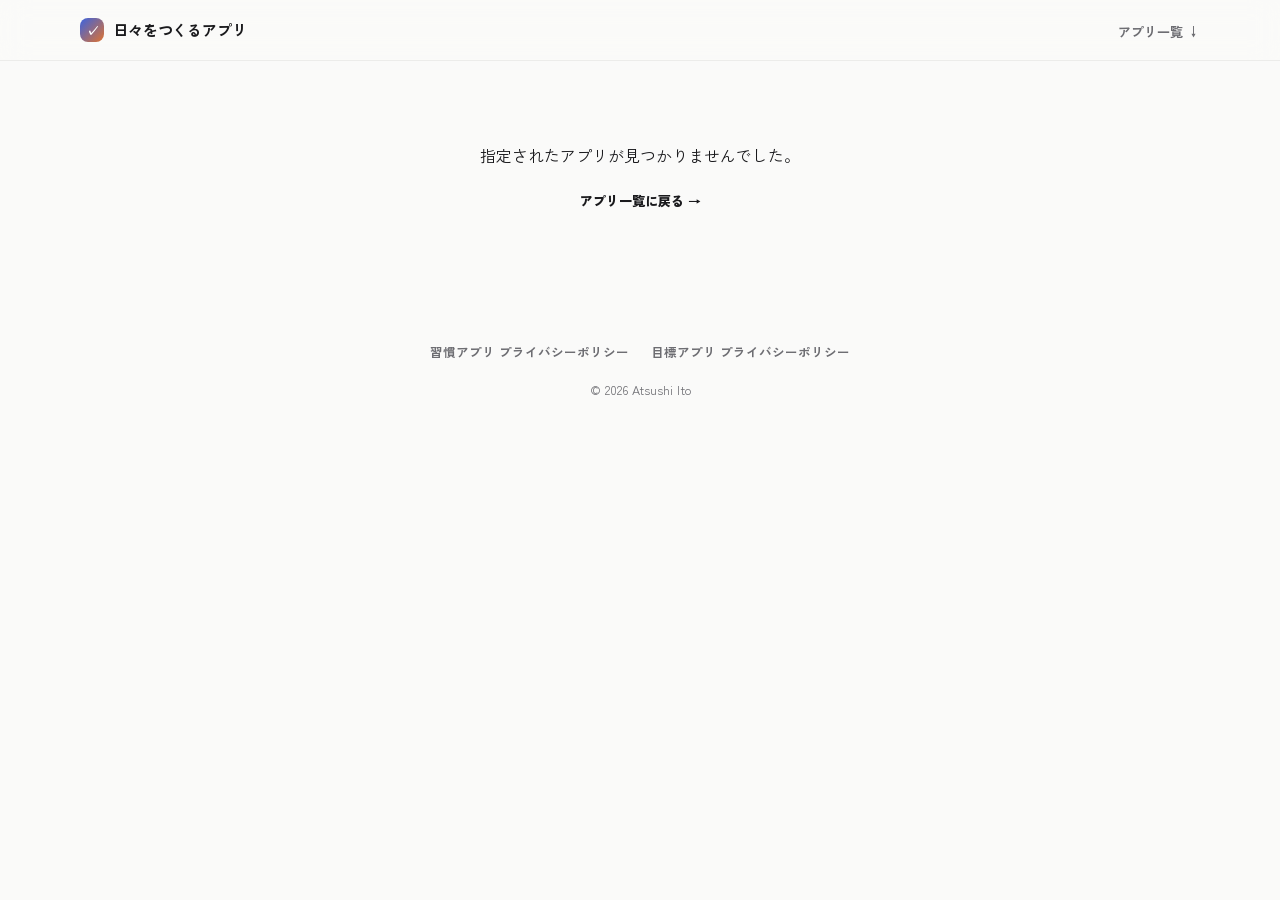
==== app.html @ 2b15ef6a "Restructure into a top page + per-app detail pages Adds a central assets/apps-data.js registry (id, " ====
<!DOCTYPE html>
<html lang="ja">
<head>
<meta charset="UTF-8">
<meta name="viewport" content="width=device-width, initial-scale=1.0">
<title id="page-title">アプリの詳細 | 日々をつくるアプリ</title>
<meta id="page-description" name="description" content="アプリの詳細ページです。">
<link rel="preconnect" href="https://fonts.googleapis.com">
<link rel="preconnect" href="https://fonts.gstatic.com" crossorigin>
<link href="https://fonts.googleapis.com/css2?family=Zen+Kaku+Gothic+New:wght@400;500;700;900&display=swap" rel="stylesheet">
<link rel="stylesheet" href="assets/site.css">
</head>
<body>

<header class="site-header">
  <div class="container inner">
    <a class="logo" href="index.html"><span class="mark">✓</span>日々をつくるアプリ</a>
    <nav><a href="index.html#apps">アプリ一覧 ↓</a></nav>
  </div>
</header>

<div id="app-root" class="container">
  <p>読み込み中です…</p>
</div>

<div id="lightbox" class="lightbox" hidden>
  <button class="lightbox-close" aria-label="画像を閉じる">✕</button>
  <img src="" alt="">
  <p class="lightbox-caption"></p>
</div>

<footer>
  <div class="container">
    <div class="footer-links">
      <a href="https://atsushi-ito6.github.io/habit-tracker-privacy/">習慣アプリ プライバシーポリシー</a>
      <a href="https://atsushi-ito6.github.io/goal-tracker-privacy/">目標アプリ プライバシーポリシー</a>
    </div>
    <p>&copy; 2026 Atsushi Ito</p>
  </div>
</footer>

<script src="assets/apps-data.js"></script>
<script src="assets/site.js"></script>
<script>
(function () {
  var params = new URLSearchParams(location.search);
  var id = params.get("id");
  var app = id ? getApp(id) : null;
  var root = document.getElementById("app-root");

  if (!app) {
    root.innerHTML =
      '<section style="padding:64px 0;text-align:center;">' +
        '<p>指定されたアプリが見つかりませんでした。</p>' +
        '<p><a class="link-arrow" href="index.html#apps">アプリ一覧に戻る →</a></p>' +
      '</section>';
    return;
  }

  document.title = app.name + " | 日々をつくるアプリ";
  document.getElementById("page-description").setAttribute("content", app.shortDescription);

  function esc(s) { return escapeHtml(s); }

  function shotHtml(shot) {
    if (shot.placeholder) {
      return (
        '<div class="shot">' +
          '<div class="shot-frame placeholder">' +
            '<div class="screen">' +
              '<span class="ph-icon" aria-hidden="true">📷</span>' +
              '<span class="ph-label">' + esc(shot.label) + '</span>' +
              '<span class="ph-sub">スクリーンショット準備中</span>' +
            '</div>' +
          '</div>' +
        '</div>'
      );
    }
    return (
      '<div class="shot">' +
        '<div class="shot-frame">' +
          '<button type="button" class="shot-trigger" data-src="' + esc(shot.src) + '" data-alt="' + esc(shot.alt) + '" data-caption="' + esc(shot.caption) + '" aria-label="' + esc(shot.caption) + '（タップで拡大）">' +
            '<span class="screen"><img src="' + esc(shot.src) + '" alt="' + esc(shot.alt) + '" loading="lazy"></span>' +
          '</button>' +
        '</div>' +
        '<p class="shot-caption">' + esc(shot.caption) + '</p>' +
      '</div>'
    );
  }

  function pricingCardHtml(title, items) {
    if (!items || !items.length) return "";
    return (
      '<div class="pricing-card">' +
        '<h3>' + esc(title) + '</h3>' +
        '<ul>' + items.map(function (i) { return '<li>' + esc(i) + '</li>'; }).join("") + '</ul>' +
      '</div>'
    );
  }

  var storeBtn = app.storeUrl
    ? '<a class="btn btn-primary accent-' + app.accent + '" href="' + esc(app.storeUrl) + '">App Storeで見る</a>'
    : "";

  var pricing = app.pricing || {};
  var pricingCards = pricingCardHtml("無料プラン", pricing.free) + pricingCardHtml("プレミアムプラン", pricing.premium);
  var plansLine = (pricing.plans && pricing.plans.length)
    ? '<p class="pricing-plans">プラン: ' + pricing.plans.map(esc).join(" / ") + '</p>' : "";
  var noteLine = pricing.note ? '<p class="pricing-note">' + esc(pricing.note) + '</p>' : "";

  var supportLinks = "";
  if (app.privacyUrl) supportLinks += '<a href="' + esc(app.privacyUrl) + '">プライバシーポリシー</a>';
  if (app.supportUrl) supportLinks += '<a href="' + esc(app.supportUrl) + '">サポート・お問い合わせ</a>';

  var others = window.APPS.filter(function (a) { return a.id !== app.id; }).slice(0, 2);
  var othersHtml = others.map(otherAppCardHtml).join("");

  root.innerHTML =
    '<a class="back-link" href="index.html#apps">← アプリ一覧に戻る</a>' +

    '<section class="detail-overview reveal accent-' + app.accent + '">' +
      '<img class="app-icon" src="' + esc(app.icon) + '" alt="' + esc(app.name) + 'のアイコン">' +
      '<div>' +
        '<div><span class="status-pill">' + statusLabel(app.status) + '</span></div>' +
        '<h1>' + esc(app.name) + '</h1>' +
        '<p class="tagline">' + esc(app.description) + '</p>' +
        '<div class="actions">' + storeBtn + '</div>' +
      '</div>' +
    '</section>' +

    '<hr class="divider">' +

    '<section class="detail-section container accent-' + app.accent + ' reveal">' +
      '<h2>主な機能</h2>' +
      '<ul class="feature-list">' + app.features.map(function (f) { return '<li>' + esc(f) + '</li>'; }).join("") + '</ul>' +
    '</section>' +

    '<section class="detail-section container reveal">' +
      '<h2>スクリーンショット</h2>' +
      '<div class="shot-grid">' + app.screenshots.map(shotHtml).join("") + '</div>' +
    '</section>' +

    '<hr class="divider">' +

    '<section class="detail-section container reveal">' +
      '<h2>無料・有料機能</h2>' +
      (pricingCards ? '<div class="pricing-grid">' + pricingCards + '</div>' : '') +
      plansLine +
      noteLine +
    '</section>' +

    (supportLinks ? (
      '<hr class="divider">' +
      '<section class="detail-section container reveal">' +
        '<h2>サポート</h2>' +
        '<div class="support-links">' + supportLinks + '</div>' +
      '</section>'
    ) : '') +

    (others.length ? (
      '<hr class="divider">' +
      '<section class="detail-section container reveal">' +
        '<h2>ほかのアプリ</h2>' +
        '<div class="other-apps-grid">' + othersHtml + '</div>' +
        '<p style="margin-top:20px;"><a class="link-arrow" href="index.html#apps">アプリ一覧に戻る →</a></p>' +
      '</section>'
    ) : '');

  initLightbox();
  initReveal();
})();
</script>

</body>
</html>
---- assets/site.css ----
:root {
  --bg: #fafaf9;
  --surface: #ffffff;
  --text: #1a1a1d;
  --text-muted: #6d6d72;
  --border: #ececea;
  --habit: #3a63e0;
  --habit-ink: #1f3d94;
  --habit-tint: #eaf0fd;
  --goal: #e0722f;
  --goal-ink: #a64d18;
  --goal-tint: #fdefe4;
  --focus: #3a63e0;
  --shadow: 0 24px 48px -24px rgba(20, 20, 30, 0.35);
}

* { box-sizing: border-box; }
html { scroll-behavior: smooth; }

body {
  margin: 0;
  background: var(--bg);
  color: var(--text);
  font-family: "Zen Kaku Gothic New", -apple-system, BlinkMacSystemFont, "Hiragino Sans", sans-serif;
  line-height: 1.75;
  -webkit-font-smoothing: antialiased;
  overflow-x: hidden;
}

a { color: inherit; }
img { display: block; max-width: 100%; }
button { font: inherit; }

:focus-visible {
  outline: 2.5px solid var(--focus);
  outline-offset: 3px;
  border-radius: 4px;
}

.container {
  max-width: 1120px;
  margin: 0 auto;
  padding: 0 28px;
}

.reveal {
  opacity: 0;
  transform: translateY(20px);
  transition: opacity 0.6s ease, transform 0.6s ease;
}
.reveal.is-visible { opacity: 1; transform: translateY(0); }
@media (prefers-reduced-motion: reduce) {
  .reveal { opacity: 1; transform: none; transition: none; }
  html { scroll-behavior: auto; }
}

/* Header */
header.site-header {
  position: sticky;
  top: 0;
  z-index: 50;
  background: rgba(250, 250, 249, 0.82);
  backdrop-filter: blur(14px);
  -webkit-backdrop-filter: blur(14px);
  border-bottom: 1px solid var(--border);
}
.site-header .inner {
  display: flex;
  align-items: center;
  justify-content: space-between;
  padding: 16px 0;
  gap: 16px;
  flex-wrap: wrap;
}
.logo {
  display: flex;
  align-items: center;
  gap: 9px;
  font-weight: 700;
  font-size: 15px;
  letter-spacing: -0.01em;
  text-decoration: none;
}
.logo .mark {
  width: 24px;
  height: 24px;
  border-radius: 8px;
  background: linear-gradient(135deg, var(--habit), var(--goal));
  color: #fff;
  display: inline-flex;
  align-items: center;
  justify-content: center;
  font-size: 13px;
  line-height: 1;
  flex-shrink: 0;
}
.site-header nav a {
  font-size: 13px;
  color: var(--text-muted);
  text-decoration: none;
  font-weight: 700;
}
.site-header nav a:hover { color: var(--text); }

/* Hero (short) */
.hero {
  position: relative;
  padding: 40px 0 36px;
  text-align: center;
  overflow: hidden;
}
.hero .blob {
  position: absolute;
  border-radius: 50%;
  filter: blur(70px);
  opacity: 0.3;
  z-index: 0;
  pointer-events: none;
}
.hero .blob--a { width: 320px; height: 320px; background: var(--habit); top: -140px; left: -120px; }
.hero .blob--b { width: 300px; height: 300px; background: var(--goal); top: -120px; right: -140px; }
.hero .content { position: relative; z-index: 1; max-width: 640px; margin: 0 auto; }
.hero .lead {
  font-size: clamp(14px, 2vw, 16px);
  color: var(--text-muted);
  margin: 0;
}

/* Section headings */
.section-heading {
  display: flex;
  align-items: baseline;
  justify-content: space-between;
  padding: 4px 0 20px;
}
.section-heading h2 { font-size: 20px; font-weight: 900; margin: 0; }

/* App grid (top page) */
.app-grid {
  display: grid;
  grid-template-columns: 1fr;
  gap: 20px;
  padding-bottom: 12px;
}
@media (min-width: 640px) {
  .app-grid { grid-template-columns: repeat(2, 1fr); }
}
@media (min-width: 980px) {
  .app-grid { grid-template-columns: repeat(3, 1fr); }
}

.app-card {
  background: var(--surface);
  border: 1px solid var(--border);
  border-radius: 24px;
  padding: 24px;
  display: flex;
  flex-direction: column;
  gap: 14px;
  transition: transform 0.25s ease, box-shadow 0.25s ease;
}
.app-card:hover { transform: translateY(-4px); box-shadow: var(--shadow); }

.app-card-top {
  display: flex;
  align-items: flex-start;
  gap: 14px;
}
.app-card-top a.icon-link { flex-shrink: 0; border-radius: 14px; }
.app-card-top img.app-icon {
  width: 56px;
  height: 56px;
  border-radius: 14px;
  box-shadow: 0 4px 14px rgba(0, 0, 0, 0.12);
}
.app-card-name-wrap { min-width: 0; }
.app-card-name-wrap a.name-link {
  text-decoration: none;
  font-size: 17px;
  font-weight: 800;
  color: var(--text);
}
.app-card-name-wrap a.name-link:hover { text-decoration: underline; }
.status-pill {
  display: inline-flex;
  align-items: center;
  gap: 6px;
  font-size: 11.5px;
  font-weight: 800;
  padding: 4px 10px;
  border-radius: 999px;
  margin-top: 6px;
}
.status-pill::before {
  content: "";
  width: 6px;
  height: 6px;
  border-radius: 50%;
  background: currentColor;
}
.accent-habit .status-pill { color: var(--habit-ink); background: var(--habit-tint); }
.accent-goal .status-pill { color: var(--goal-ink); background: var(--goal-tint); }

.app-card p.short-desc {
  font-size: 14px;
  color: var(--text-muted);
  margin: 0;
  flex-grow: 1;
}

.app-card-actions {
  display: flex;
  align-items: center;
  gap: 14px;
  flex-wrap: wrap;
}
.btn {
  display: inline-flex;
  align-items: center;
  gap: 6px;
  font-size: 13px;
  font-weight: 800;
  text-decoration: none;
  padding: 10px 16px;
  border-radius: 999px;
  border: 1px solid var(--border);
  color: var(--text);
}
.btn:hover { border-color: var(--text-muted); }
.btn-primary.accent-habit { background: var(--habit); color: #fff; border-color: var(--habit); }
.btn-primary.accent-goal { background: var(--goal); color: #fff; border-color: var(--goal); }
.link-arrow {
  font-size: 13px;
  font-weight: 800;
  text-decoration: none;
}
.accent-habit .link-arrow { color: var(--habit-ink); }
.accent-goal .link-arrow { color: var(--goal-ink); }

/* Developer section */
.developer {
  padding: 12px 0 8px;
}
.developer-card {
  background: var(--surface);
  border: 1px solid var(--border);
  border-radius: 20px;
  padding: 26px 28px;
  display: flex;
  align-items: center;
  gap: 18px;
  flex-wrap: wrap;
}
.developer-avatar {
  width: 52px;
  height: 52px;
  border-radius: 50%;
  background: linear-gradient(135deg, var(--habit), var(--goal));
  color: #fff;
  display: inline-flex;
  align-items: center;
  justify-content: center;
  font-weight: 800;
  font-size: 18px;
  flex-shrink: 0;
}
.developer-card h3 { margin: 0 0 4px; font-size: 16px; font-weight: 800; }
.developer-card p { margin: 0; font-size: 14px; color: var(--text-muted); }

hr.divider { border: none; border-top: 1px solid var(--border); margin: 0; }

/* Footer */
footer {
  padding: 48px 0 56px;
  text-align: center;
  font-size: 12.5px;
  color: var(--text-muted);
}
footer .footer-links {
  display: flex;
  justify-content: center;
  gap: 22px;
  flex-wrap: wrap;
  margin-bottom: 16px;
}
footer a { text-decoration: none; color: var(--text-muted); font-weight: 700; }
footer a:hover { color: var(--text); }

/* ---- Detail page ---- */
.back-link {
  display: inline-flex;
  align-items: center;
  gap: 6px;
  font-size: 13px;
  font-weight: 700;
  color: var(--text-muted);
  text-decoration: none;
  padding: 20px 0 0;
}
.back-link:hover { color: var(--text); }

.detail-overview {
  padding: 28px 0 40px;
  display: flex;
  gap: 22px;
  align-items: flex-start;
  flex-wrap: wrap;
}
.detail-overview img.app-icon {
  width: 84px;
  height: 84px;
  border-radius: 20px;
  box-shadow: 0 8px 24px rgba(0, 0, 0, 0.14);
  flex-shrink: 0;
}
.detail-overview h1 { font-size: clamp(22px, 4vw, 30px); font-weight: 900; margin: 4px 0 8px; }
.detail-overview .tagline { font-size: 15px; color: var(--text-muted); margin: 0 0 14px; max-width: 520px; }
.detail-overview .actions { display: flex; gap: 12px; flex-wrap: wrap; align-items: center; }

.detail-section { padding: 40px 0; }
.detail-section h2 { font-size: 19px; font-weight: 900; margin: 0 0 20px; }

.feature-list { list-style: none; padding: 0; margin: 0 0 8px; display: flex; flex-direction: column; gap: 10px; }
.feature-list li { font-size: 14.5px; padding-left: 22px; position: relative; }
.feature-list li::before {
  content: "";
  position: absolute; left: 0; top: 7px;
  width: 7px; height: 7px; border-radius: 50%;
}
.accent-habit .feature-list li::before { background: var(--habit); }
.accent-goal .feature-list li::before { background: var(--goal); }

.shot-grid {
  display: grid;
  grid-template-columns: 1fr;
  gap: 28px;
}
@media (min-width: 640px) {
  .shot-grid { grid-template-columns: repeat(2, 1fr); }
}
@media (min-width: 980px) {
  .shot-grid { grid-template-columns: repeat(3, 1fr); }
}
.shot {
  display: flex;
  flex-direction: column;
  gap: 12px;
}
.shot-frame {
  border-radius: 28px;
  background: linear-gradient(160deg, #2b2b2e, #0e0e10);
  padding: 10px;
  box-shadow: var(--shadow);
}
.shot-frame .screen {
  border-radius: 20px;
  overflow: hidden;
  background: #fff;
  aspect-ratio: 9 / 19.5;
}
.shot-frame .screen img { width: 100%; height: 100%; object-fit: cover; object-position: top; }
button.shot-trigger {
  border: none;
  background: none;
  padding: 0;
  cursor: zoom-in;
  display: block;
  width: 100%;
  border-radius: 28px;
}
.shot p.shot-caption { font-size: 13.5px; color: var(--text-muted); margin: 0; text-align: center; }

.shot-frame.placeholder {
  background: var(--surface);
  border: 1.5px dashed var(--border);
  cursor: default;
}
.shot-frame.placeholder .screen {
  background: #f4f4f3;
  display: flex;
  align-items: center;
  justify-content: center;
  flex-direction: column;
  gap: 10px;
  padding: 20px;
  text-align: center;
}
.shot-frame.placeholder .screen .ph-icon { font-size: 26px; opacity: 0.35; }
.shot-frame.placeholder .screen .ph-label { font-size: 13px; font-weight: 700; color: var(--text-muted); }
.shot-frame.placeholder .screen .ph-sub { font-size: 11.5px; color: var(--text-muted); opacity: 0.8; }

.pricing-grid {
  display: grid;
  grid-template-columns: 1fr;
  gap: 20px;
}
@media (min-width: 640px) {
  .pricing-grid { grid-template-columns: 1fr 1fr; }
}
.pricing-card {
  border: 1px solid var(--border);
  border-radius: 20px;
  padding: 22px 24px;
  background: var(--surface);
}
.pricing-card h3 { margin: 0 0 14px; font-size: 14.5px; font-weight: 800; }
.pricing-card ul { list-style: none; padding: 0; margin: 0; display: flex; flex-direction: column; gap: 9px; }
.pricing-card li { font-size: 13.5px; padding-left: 20px; position: relative; }
.pricing-card li::before {
  content: "✓";
  position: absolute; left: 0; top: 0;
  font-size: 12px; font-weight: 800; color: var(--text-muted);
}
.pricing-plans { margin-top: 14px; font-size: 12.5px; color: var(--text-muted); }
.pricing-note {
  margin-top: 18px;
  font-size: 12.5px;
  color: var(--text-muted);
  background: #f4f4f3;
  border-radius: 12px;
  padding: 12px 16px;
}

.support-links { display: flex; flex-direction: column; gap: 10px; }
.support-links a {
  font-size: 14px;
  font-weight: 700;
  text-decoration: none;
  color: var(--text);
}
.support-links a:hover { text-decoration: underline; }

.other-apps-grid {
  display: grid;
  grid-template-columns: 1fr;
  gap: 16px;
}
@media (min-width: 640px) {
  .other-apps-grid { grid-template-columns: repeat(2, 1fr); }
}

/* Lightbox */
.lightbox {
  position: fixed;
  inset: 0;
  z-index: 200;
  background: rgba(10, 10, 12, 0.86);
  display: flex;
  align-items: center;
  justify-content: center;
  padding: 32px;
}
.lightbox[hidden] { display: none; }
.lightbox img {
  max-width: min(420px, 90vw);
  max-height: 84vh;
  border-radius: 28px;
  box-shadow: 0 30px 60px rgba(0, 0, 0, 0.5);
}
.lightbox-close {
  position: absolute;
  top: 20px;
  right: 20px;
  width: 44px;
  height: 44px;
  border-radius: 50%;
  border: none;
  background: rgba(255, 255, 255, 0.12);
  color: #fff;
  font-size: 20px;
  cursor: pointer;
}
.lightbox-caption {
  position: absolute;
  bottom: 28px;
  left: 50%;
  transform: translateX(-50%);
  color: #fff;
  font-size: 13px;
  opacity: 0.85;
  max-width: 90vw;
  text-align: center;
}

@media (prefers-color-scheme: dark) {
  :root {
    --bg: #0e0e10;
    --surface: #1a1a1d;
    --text: #f5f5f7;
    --text-muted: #a2a2a8;
    --border: #2a2a2e;
    --habit-tint: #1c2544;
    --goal-tint: #3a2313;
  }
  header.site-header { background: rgba(14, 14, 16, 0.82); }
  .shot-frame:not(.placeholder) { background: linear-gradient(160deg, #3a3a3f, #050506); }
  .shot-frame.placeholder .screen { background: #232326; }
  .pricing-note { background: #1f1f22; }
}
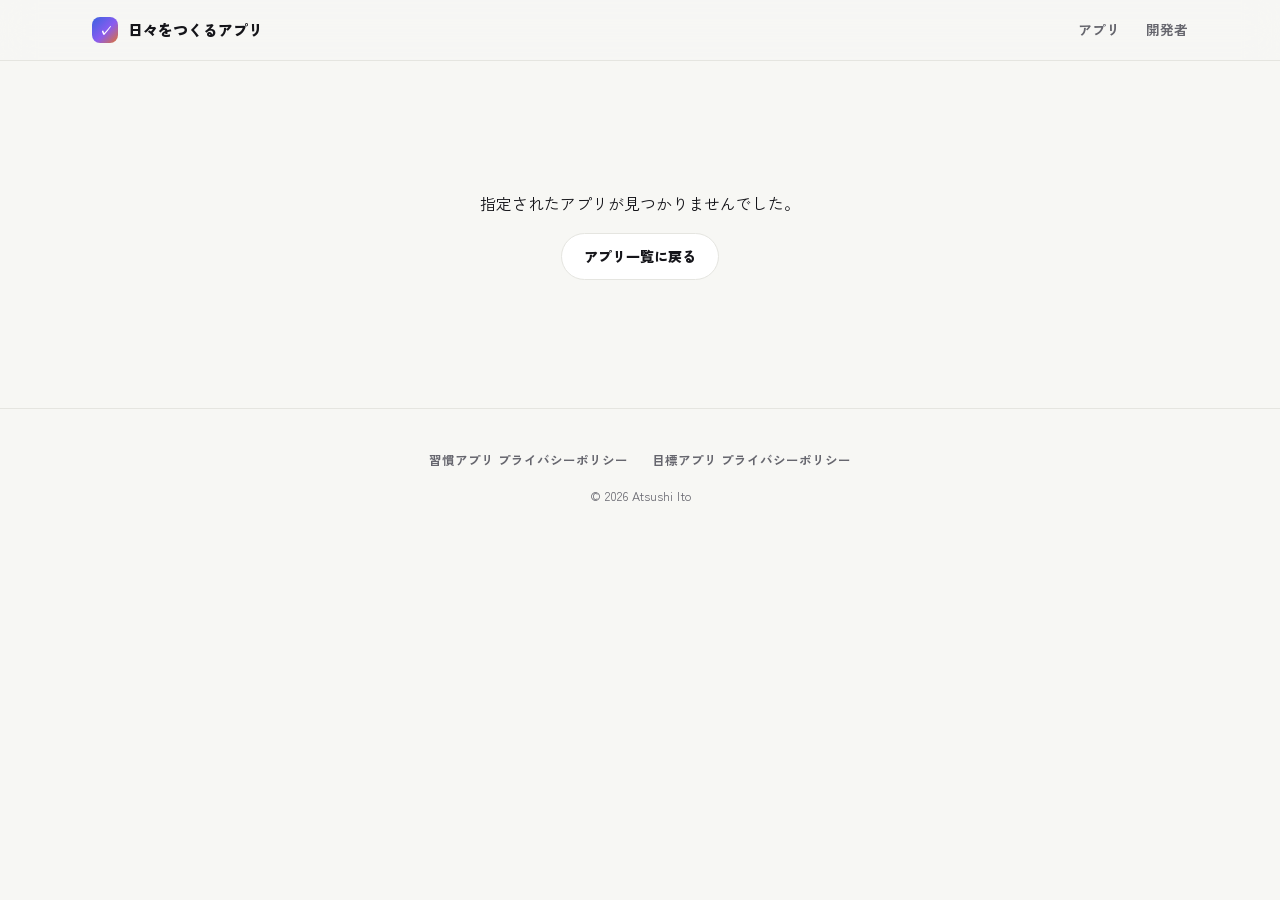
==== commit feaf24d3: "Redesign the showcase site and rewrite the Habit page around its selling points Top page: large hero" ====
--- a/app.html
+++ b/app.html
@@ -13,23 +13,26 @@
 <body>
 
 <header class="site-header">
-  <div class="container inner">
-    <a class="logo" href="index.html"><span class="mark">✓</span>日々をつくるアプリ</a>
-    <nav><a href="index.html#apps">アプリ一覧 ↓</a></nav>
+  <div class="container site-header__inner">
+    <a class="logo" href="./"><span class="logo__mark" aria-hidden="true">✓</span>日々をつくるアプリ</a>
+    <nav class="site-nav" aria-label="メイン">
+      <a href="./#apps">アプリ</a>
+      <a href="./#developer">開発者</a>
+    </nav>
   </div>
 </header>
 
-<div id="app-root" class="container">
-  <p>読み込み中です…</p>
-</div>
+<main id="app-root">
+  <p class="container section">読み込み中です…</p>
+</main>
 
-<div id="lightbox" class="lightbox" hidden>
+<div id="lightbox" class="lightbox" role="dialog" aria-modal="true" aria-label="スクリーンショットの拡大表示" hidden>
   <button class="lightbox-close" aria-label="画像を閉じる">✕</button>
-  <img src="" alt="">
+  <div class="lightbox-media"></div>
   <p class="lightbox-caption"></p>
 </div>
 
-<footer>
+<footer class="site-footer">
   <div class="container">
     <div class="footer-links">
       <a href="https://atsushi-ito6.github.io/habit-tracker-privacy/">習慣アプリ プライバシーポリシー</a>
@@ -42,133 +45,7 @@
 <script src="assets/apps-data.js"></script>
 <script src="assets/site.js"></script>
 <script>
-(function () {
-  var params = new URLSearchParams(location.search);
-  var id = params.get("id");
-  var app = id ? getApp(id) : null;
-  var root = document.getElementById("app-root");
-
-  if (!app) {
-    root.innerHTML =
-      '<section style="padding:64px 0;text-align:center;">' +
-        '<p>指定されたアプリが見つかりませんでした。</p>' +
-        '<p><a class="link-arrow" href="index.html#apps">アプリ一覧に戻る →</a></p>' +
-      '</section>';
-    return;
-  }
-
-  document.title = app.name + " | 日々をつくるアプリ";
-  document.getElementById("page-description").setAttribute("content", app.shortDescription);
-
-  function esc(s) { return escapeHtml(s); }
-
-  function shotHtml(shot) {
-    if (shot.placeholder) {
-      return (
-        '<div class="shot">' +
-          '<div class="shot-frame placeholder">' +
-            '<div class="screen">' +
-              '<span class="ph-icon" aria-hidden="true">📷</span>' +
-              '<span class="ph-label">' + esc(shot.label) + '</span>' +
-              '<span class="ph-sub">スクリーンショット準備中</span>' +
-            '</div>' +
-          '</div>' +
-        '</div>'
-      );
-    }
-    return (
-      '<div class="shot">' +
-        '<div class="shot-frame">' +
-          '<button type="button" class="shot-trigger" data-src="' + esc(shot.src) + '" data-alt="' + esc(shot.alt) + '" data-caption="' + esc(shot.caption) + '" aria-label="' + esc(shot.caption) + '（タップで拡大）">' +
-            '<span class="screen"><img src="' + esc(shot.src) + '" alt="' + esc(shot.alt) + '" loading="lazy"></span>' +
-          '</button>' +
-        '</div>' +
-        '<p class="shot-caption">' + esc(shot.caption) + '</p>' +
-      '</div>'
-    );
-  }
-
-  function pricingCardHtml(title, items) {
-    if (!items || !items.length) return "";
-    return (
-      '<div class="pricing-card">' +
-        '<h3>' + esc(title) + '</h3>' +
-        '<ul>' + items.map(function (i) { return '<li>' + esc(i) + '</li>'; }).join("") + '</ul>' +
-      '</div>'
-    );
-  }
-
-  var storeBtn = app.storeUrl
-    ? '<a class="btn btn-primary accent-' + app.accent + '" href="' + esc(app.storeUrl) + '">App Storeで見る</a>'
-    : "";
-
-  var pricing = app.pricing || {};
-  var pricingCards = pricingCardHtml("無料プラン", pricing.free) + pricingCardHtml("プレミアムプラン", pricing.premium);
-  var plansLine = (pricing.plans && pricing.plans.length)
-    ? '<p class="pricing-plans">プラン: ' + pricing.plans.map(esc).join(" / ") + '</p>' : "";
-  var noteLine = pricing.note ? '<p class="pricing-note">' + esc(pricing.note) + '</p>' : "";
-
-  var supportLinks = "";
-  if (app.privacyUrl) supportLinks += '<a href="' + esc(app.privacyUrl) + '">プライバシーポリシー</a>';
-  if (app.supportUrl) supportLinks += '<a href="' + esc(app.supportUrl) + '">サポート・お問い合わせ</a>';
-
-  var others = window.APPS.filter(function (a) { return a.id !== app.id; }).slice(0, 2);
-  var othersHtml = others.map(otherAppCardHtml).join("");
-
-  root.innerHTML =
-    '<a class="back-link" href="index.html#apps">← アプリ一覧に戻る</a>' +
-
-    '<section class="detail-overview reveal accent-' + app.accent + '">' +
-      '<img class="app-icon" src="' + esc(app.icon) + '" alt="' + esc(app.name) + 'のアイコン">' +
-      '<div>' +
-        '<div><span class="status-pill">' + statusLabel(app.status) + '</span></div>' +
-        '<h1>' + esc(app.name) + '</h1>' +
-        '<p class="tagline">' + esc(app.description) + '</p>' +
-        '<div class="actions">' + storeBtn + '</div>' +
-      '</div>' +
-    '</section>' +
-
-    '<hr class="divider">' +
-
-    '<section class="detail-section container accent-' + app.accent + ' reveal">' +
-      '<h2>主な機能</h2>' +
-      '<ul class="feature-list">' + app.features.map(function (f) { return '<li>' + esc(f) + '</li>'; }).join("") + '</ul>' +
-    '</section>' +
-
-    '<section class="detail-section container reveal">' +
-      '<h2>スクリーンショット</h2>' +
-      '<div class="shot-grid">' + app.screenshots.map(shotHtml).join("") + '</div>' +
-    '</section>' +
-
-    '<hr class="divider">' +
-
-    '<section class="detail-section container reveal">' +
-      '<h2>無料・有料機能</h2>' +
-      (pricingCards ? '<div class="pricing-grid">' + pricingCards + '</div>' : '') +
-      plansLine +
-      noteLine +
-    '</section>' +
-
-    (supportLinks ? (
-      '<hr class="divider">' +
-      '<section class="detail-section container reveal">' +
-        '<h2>サポート</h2>' +
-        '<div class="support-links">' + supportLinks + '</div>' +
-      '</section>'
-    ) : '') +
-
-    (others.length ? (
-      '<hr class="divider">' +
-      '<section class="detail-section container reveal">' +
-        '<h2>ほかのアプリ</h2>' +
-        '<div class="other-apps-grid">' + othersHtml + '</div>' +
-        '<p style="margin-top:20px;"><a class="link-arrow" href="index.html#apps">アプリ一覧に戻る →</a></p>' +
-      '</section>'
-    ) : '');
-
-  initLightbox();
-  initReveal();
-})();
+  renderAppDetail(document.getElementById("app-root"));
 </script>
 
 </body>
--- a/assets/site.css
+++ b/assets/site.css
@@ -1,21 +1,67 @@
 :root {
-  --bg: #fafaf9;
+  --bg: #f7f7f4;
   --surface: #ffffff;
-  --text: #1a1a1d;
-  --text-muted: #6d6d72;
-  --border: #ececea;
+  --surface-2: #f0f0ec;
+  --text: #15151a;
+  --text-muted: #66666e;
+  --border: #e5e5e0;
+  --dot: rgba(20, 20, 30, 0.1);
+  --header-bg: rgba(247, 247, 244, 0.78);
+
   --habit: #3a63e0;
+  --habit-2: #8a5cf0;
   --habit-ink: #1f3d94;
   --habit-tint: #eaf0fd;
+  --habit-glow: rgba(58, 99, 224, 0.26);
+  --habit-glow-strong: rgba(58, 99, 224, 0.62);
   --goal: #e0722f;
+  --goal-2: #f0a830;
   --goal-ink: #a64d18;
   --goal-tint: #fdefe4;
+  --goal-glow: rgba(224, 114, 47, 0.24);
+  --goal-glow-strong: rgba(224, 114, 47, 0.58);
+
+  --accent: var(--habit);
+  --accent-2: var(--habit-2);
+  --accent-ink: var(--habit-ink);
+  --accent-tint: var(--habit-tint);
+  --accent-glow: var(--habit-glow);
+  --accent-glow-strong: var(--habit-glow-strong);
+
   --focus: #3a63e0;
-  --shadow: 0 24px 48px -24px rgba(20, 20, 30, 0.35);
+  --shadow-lg: 0 44px 80px -34px rgba(18, 22, 44, 0.42);
+  --shadow-md: 0 22px 44px -26px rgba(18, 22, 44, 0.3);
+  --device-ring: rgba(0, 0, 0, 0.07);
+
+  /* A 44mm Apple Watch case is ~0.535x the width of an iPhone screen; keep watch shots at real scale. */
+  --watch-scale: 0.535;
+
+  --max: 1160px;
+  --gutter: clamp(18px, 4vw, 32px);
+  --edge: max(var(--gutter), calc((100vw - var(--max)) / 2 + var(--gutter)));
+  --ease: cubic-bezier(0.2, 0.7, 0.2, 1);
+}
+
+.accent-habit {
+  --accent: var(--habit);
+  --accent-2: var(--habit-2);
+  --accent-ink: var(--habit-ink);
+  --accent-tint: var(--habit-tint);
+  --accent-glow: var(--habit-glow);
+  --accent-glow-strong: var(--habit-glow-strong);
+}
+.accent-goal {
+  --accent: var(--goal);
+  --accent-2: var(--goal-2);
+  --accent-ink: var(--goal-ink);
+  --accent-tint: var(--goal-tint);
+  --accent-glow: var(--goal-glow);
+  --accent-glow-strong: var(--goal-glow-strong);
 }
 
 * { box-sizing: border-box; }
 html { scroll-behavior: smooth; }
+[hidden] { display: none !important; }
 
 body {
   margin: 0;
@@ -29,167 +75,100 @@
 
 a { color: inherit; }
 img { display: block; max-width: 100%; }
-button { font: inherit; }
+button { font: inherit; color: inherit; }
+h1, h2, h3 { margin: 0; }
 
 :focus-visible {
   outline: 2.5px solid var(--focus);
   outline-offset: 3px;
-  border-radius: 4px;
+  border-radius: 6px;
 }
 
 .container {
-  max-width: 1120px;
-  margin: 0 auto;
-  padding: 0 28px;
-}
+  max-width: var(--max);
+  margin-inline: auto;
+  padding-inline: var(--gutter);
+}
+
+main { padding-bottom: clamp(64px, 9vw, 112px); }
+.section { padding-top: clamp(64px, 9vw, 112px); }
+[id] { scroll-margin-top: 84px; }
 
 .reveal {
   opacity: 0;
-  transform: translateY(20px);
-  transition: opacity 0.6s ease, transform 0.6s ease;
-}
-.reveal.is-visible { opacity: 1; transform: translateY(0); }
-@media (prefers-reduced-motion: reduce) {
-  .reveal { opacity: 1; transform: none; transition: none; }
-  html { scroll-behavior: auto; }
-}
-
-/* Header */
-header.site-header {
-  position: sticky;
-  top: 0;
-  z-index: 50;
-  background: rgba(250, 250, 249, 0.82);
-  backdrop-filter: blur(14px);
-  -webkit-backdrop-filter: blur(14px);
-  border-bottom: 1px solid var(--border);
-}
-.site-header .inner {
-  display: flex;
-  align-items: center;
+  transform: translateY(24px);
+  transition: opacity 0.7s var(--ease), transform 0.7s var(--ease);
+}
+.reveal.is-visible { opacity: 1; transform: none; }
+
+/* ---- Type ---- */
+.eyebrow {
+  margin: 0;
+  font-size: 12px;
+  font-weight: 800;
+  letter-spacing: 0.16em;
+  text-transform: uppercase;
+  color: var(--text-muted);
+}
+.section-head { margin-bottom: clamp(24px, 4vw, 40px); }
+.section-head h2 {
+  font-size: clamp(26px, 3.6vw, 38px);
+  font-weight: 900;
+  letter-spacing: -0.01em;
+  line-height: 1.3;
+  margin-top: 8px;
+}
+.section-head--row {
+  display: flex;
+  align-items: flex-end;
   justify-content: space-between;
-  padding: 16px 0;
   gap: 16px;
-  flex-wrap: wrap;
-}
-.logo {
-  display: flex;
-  align-items: center;
-  gap: 9px;
-  font-weight: 700;
-  font-size: 15px;
-  letter-spacing: -0.01em;
+}
+.grad {
+  background: linear-gradient(100deg, var(--habit) 0%, var(--habit-2) 50%, var(--goal) 100%);
+  -webkit-background-clip: text;
+  background-clip: text;
+  color: transparent;
+}
+
+/* ---- Buttons & pills ---- */
+.actions { display: flex; flex-wrap: wrap; gap: 12px; align-items: center; }
+.btn {
+  display: inline-flex;
+  align-items: center;
+  gap: 8px;
+  font-size: 14px;
+  font-weight: 800;
+  line-height: 1.2;
   text-decoration: none;
-}
-.logo .mark {
-  width: 24px;
-  height: 24px;
-  border-radius: 8px;
-  background: linear-gradient(135deg, var(--habit), var(--goal));
+  padding: 14px 22px;
+  border-radius: 999px;
+  border: 1px solid transparent;
+  transition: transform 0.25s var(--ease), box-shadow 0.25s var(--ease), background 0.25s;
+}
+.btn:hover { transform: translateY(-2px); }
+.btn .arrow { transition: transform 0.25s var(--ease); }
+.btn:hover .arrow { transform: translateX(3px); }
+.btn-dark { background: var(--text); color: var(--bg); box-shadow: var(--shadow-md); }
+.btn-ghost { background: var(--surface); color: var(--text); border-color: var(--border); }
+.btn-ghost:hover { border-color: var(--text-muted); }
+.btn-accent {
+  background: var(--accent);
   color: #fff;
-  display: inline-flex;
-  align-items: center;
-  justify-content: center;
-  font-size: 13px;
-  line-height: 1;
-  flex-shrink: 0;
-}
-.site-header nav a {
-  font-size: 13px;
-  color: var(--text-muted);
-  text-decoration: none;
-  font-weight: 700;
-}
-.site-header nav a:hover { color: var(--text); }
-
-/* Hero (short) */
-.hero {
-  position: relative;
-  padding: 40px 0 36px;
-  text-align: center;
-  overflow: hidden;
-}
-.hero .blob {
-  position: absolute;
-  border-radius: 50%;
-  filter: blur(70px);
-  opacity: 0.3;
-  z-index: 0;
-  pointer-events: none;
-}
-.hero .blob--a { width: 320px; height: 320px; background: var(--habit); top: -140px; left: -120px; }
-.hero .blob--b { width: 300px; height: 300px; background: var(--goal); top: -120px; right: -140px; }
-.hero .content { position: relative; z-index: 1; max-width: 640px; margin: 0 auto; }
-.hero .lead {
-  font-size: clamp(14px, 2vw, 16px);
-  color: var(--text-muted);
-  margin: 0;
-}
-
-/* Section headings */
-.section-heading {
-  display: flex;
-  align-items: baseline;
-  justify-content: space-between;
-  padding: 4px 0 20px;
-}
-.section-heading h2 { font-size: 20px; font-weight: 900; margin: 0; }
-
-/* App grid (top page) */
-.app-grid {
-  display: grid;
-  grid-template-columns: 1fr;
-  gap: 20px;
-  padding-bottom: 12px;
-}
-@media (min-width: 640px) {
-  .app-grid { grid-template-columns: repeat(2, 1fr); }
-}
-@media (min-width: 980px) {
-  .app-grid { grid-template-columns: repeat(3, 1fr); }
-}
-
-.app-card {
-  background: var(--surface);
-  border: 1px solid var(--border);
-  border-radius: 24px;
-  padding: 24px;
-  display: flex;
-  flex-direction: column;
-  gap: 14px;
-  transition: transform 0.25s ease, box-shadow 0.25s ease;
-}
-.app-card:hover { transform: translateY(-4px); box-shadow: var(--shadow); }
-
-.app-card-top {
-  display: flex;
-  align-items: flex-start;
-  gap: 14px;
-}
-.app-card-top a.icon-link { flex-shrink: 0; border-radius: 14px; }
-.app-card-top img.app-icon {
-  width: 56px;
-  height: 56px;
-  border-radius: 14px;
-  box-shadow: 0 4px 14px rgba(0, 0, 0, 0.12);
-}
-.app-card-name-wrap { min-width: 0; }
-.app-card-name-wrap a.name-link {
-  text-decoration: none;
-  font-size: 17px;
-  font-weight: 800;
-  color: var(--text);
-}
-.app-card-name-wrap a.name-link:hover { text-decoration: underline; }
+  box-shadow: 0 14px 28px -14px var(--accent-glow-strong);
+}
+
 .status-pill {
   display: inline-flex;
   align-items: center;
   gap: 6px;
   font-size: 11.5px;
   font-weight: 800;
+  line-height: 1.4;
   padding: 4px 10px;
   border-radius: 999px;
-  margin-top: 6px;
+  color: var(--accent-ink);
+  background: var(--accent-tint);
 }
 .status-pill::before {
   content: "";
@@ -198,302 +177,868 @@
   border-radius: 50%;
   background: currentColor;
 }
-.accent-habit .status-pill { color: var(--habit-ink); background: var(--habit-tint); }
-.accent-goal .status-pill { color: var(--goal-ink); background: var(--goal-tint); }
-
-.app-card p.short-desc {
-  font-size: 14px;
+
+.platforms {
+  list-style: none;
+  padding: 0;
+  margin: 0 0 28px;
+  display: flex;
+  flex-wrap: wrap;
+  gap: 8px;
+}
+.platform {
+  display: inline-flex;
+  align-items: center;
+  gap: 6px;
+  font-size: 12.5px;
+  font-weight: 800;
+  line-height: 1.4;
+  padding: 7px 13px;
+  border-radius: 999px;
+  background: var(--surface);
+  border: 1px solid var(--border);
+}
+.platform svg { color: var(--accent); flex-shrink: 0; }
+
+.app-id { display: flex; align-items: center; gap: 14px; }
+.app-id .app-icon {
+  width: 60px;
+  height: 60px;
+  border-radius: 14px;
+  box-shadow: 0 8px 20px -8px rgba(0, 0, 0, 0.3);
+  flex-shrink: 0;
+}
+.app-id__name { font-size: 18px; font-weight: 900; line-height: 1.3; margin-bottom: 4px; }
+
+/* ---- Header ---- */
+.site-header {
+  position: sticky;
+  top: 0;
+  z-index: 50;
+  background: var(--header-bg);
+  backdrop-filter: saturate(1.5) blur(16px);
+  -webkit-backdrop-filter: saturate(1.5) blur(16px);
+  border-bottom: 1px solid var(--border);
+}
+.site-header__inner {
+  display: flex;
+  align-items: center;
+  justify-content: space-between;
+  gap: 16px;
+  min-height: 60px;
+}
+.logo {
+  display: flex;
+  align-items: center;
+  gap: 10px;
+  font-weight: 900;
+  font-size: 15px;
+  text-decoration: none;
+}
+.logo__mark {
+  width: 26px;
+  height: 26px;
+  border-radius: 8px;
+  background: linear-gradient(135deg, var(--habit), var(--habit-2) 55%, var(--goal));
+  color: #fff;
+  display: inline-grid;
+  place-items: center;
+  font-size: 13px;
+  line-height: 1;
+}
+.site-nav { display: flex; gap: clamp(14px, 3vw, 26px); }
+.site-nav a {
+  font-size: 13.5px;
+  font-weight: 700;
   color: var(--text-muted);
-  margin: 0;
-  flex-grow: 1;
-}
-
-.app-card-actions {
-  display: flex;
-  align-items: center;
-  gap: 14px;
-  flex-wrap: wrap;
-}
-.btn {
+  text-decoration: none;
+}
+.site-nav a:hover { color: var(--text); }
+
+/* ---- Devices ---- */
+.device { display: block; }
+.device--phone {
+  border-radius: 13% / 6%;
+  overflow: hidden;
+  background: var(--surface);
+  box-shadow: 0 0 0 1px var(--device-ring), var(--shadow-lg);
+}
+.device--phone img {
+  width: 100%;
+  aspect-ratio: 1284 / 2778;
+  object-fit: cover;
+  object-position: top;
+}
+/* Apple Watch: dark case with a digital crown; the screen keeps the watch screenshot's own ratio.
+ * The bezel is the screen's margin, not the case's padding: percentage padding would resolve
+ * against the case's container (e.g. the whole stack) and crush the screen. */
+.device--watch {
+  position: relative;
+  display: flow-root;
+  border-radius: 27% / 23%;
+  background: linear-gradient(150deg, #55555c 0%, #1d1d21 42%, #09090b 100%);
+  box-shadow: inset 0 0 0 1.5px rgba(255, 255, 255, 0.16), 0 26px 44px -18px rgba(8, 8, 18, 0.6);
+}
+.device--watch::after {
+  content: "";
+  position: absolute;
+  right: -4.5%;
+  top: 24%;
+  width: 5.5%;
+  height: 16%;
+  border-radius: 0 4px 4px 0;
+  background: linear-gradient(90deg, #2c2c31, #75757c);
+}
+.device--watch::before {
+  content: "";
+  position: absolute;
+  right: -2.6%;
+  top: 50%;
+  width: 3.2%;
+  height: 20%;
+  border-radius: 0 3px 3px 0;
+  background: #2c2c31;
+}
+.watch-screen {
+  display: block;
+  margin: 12%;
+  border-radius: 24% / 20%;
+  overflow: hidden;
+  background: #000;
+}
+.watch-screen img { width: 100%; aspect-ratio: 368 / 448; object-fit: cover; }
+
+/* Layered device visual */
+.stack {
+  position: relative;
+  width: 100%;
+  max-width: 420px;
+  margin-inline: auto;
+  aspect-ratio: 1 / 1.2;
+}
+.stack .device { position: absolute; transition: transform 0.6s var(--ease); }
+.stack__main { width: 50%; right: 6%; top: 2%; z-index: 2; }
+.stack__back { width: 44%; left: 4%; top: 9%; z-index: 1; transform: rotate(-7deg); }
+.stack__watch { width: calc(50% * var(--watch-scale)); left: 9%; bottom: 3%; z-index: 3; }
+.stack:not(.has-back) .stack__main { right: auto; left: 25%; }
+.stack.has-watch:not(.has-back) .stack__main { left: auto; right: 12%; }
+.stack.has-watch:not(.has-back) .stack__watch { left: 12%; }
+
+/* ---- Top page: hero ---- */
+.hero {
+  position: relative;
+  overflow: hidden;
+  isolation: isolate;
+  padding-block: clamp(40px, 7vw, 88px) clamp(56px, 8vw, 96px);
+}
+.hero__bg { position: absolute; inset: 0; z-index: -1; pointer-events: none; }
+.hero__bg::after {
+  content: "";
+  position: absolute;
+  inset: 0;
+  background-image: radial-gradient(var(--dot) 1px, transparent 1.2px);
+  background-size: 22px 22px;
+  -webkit-mask-image: radial-gradient(ellipse 60% 70% at 72% 45%, #000 10%, transparent 75%);
+  mask-image: radial-gradient(ellipse 60% 70% at 72% 45%, #000 10%, transparent 75%);
+}
+.orb {
+  position: absolute;
+  border-radius: 50%;
+  filter: blur(80px);
+  animation: orb-float 16s ease-in-out infinite;
+}
+.orb--habit { width: 520px; height: 520px; background: var(--habit-glow); top: -200px; right: 10%; }
+.orb--violet { width: 360px; height: 360px; background: rgba(138, 92, 240, 0.18); top: 30%; right: 36%; animation-duration: 20s; }
+.orb--goal { width: 460px; height: 460px; background: var(--goal-glow); bottom: -220px; right: -140px; animation-direction: reverse; }
+@keyframes orb-float {
+  0%, 100% { transform: translate(0, 0); }
+  50% { transform: translate(-36px, 28px); }
+}
+.hero__inner { display: grid; gap: 48px; align-items: center; }
+.hero__title {
+  font-size: clamp(38px, 5.4vw, 64px);
+  font-weight: 900;
+  line-height: 1.16;
+  letter-spacing: -0.03em;
+  margin: 16px 0 24px;
+}
+.hero__lead {
+  font-size: clamp(15px, 1.6vw, 17px);
+  color: var(--text-muted);
+  max-width: 30em;
+  margin: 0 0 34px;
+}
+.hero__visual .stack { max-width: 460px; }
+.eyebrow--dot { display: inline-flex; align-items: center; gap: 8px; }
+.eyebrow--dot::before {
+  content: "";
+  width: 7px;
+  height: 7px;
+  border-radius: 50%;
+  background: linear-gradient(135deg, var(--habit), var(--goal));
+}
+@media (min-width: 900px) {
+  .hero__inner { grid-template-columns: 1.1fr 0.9fr; }
+}
+
+/* ---- Top page: app bands ---- */
+.bands { display: grid; gap: clamp(20px, 3vw, 32px); }
+.app-band {
+  position: relative;
+  isolation: isolate;
+  overflow: hidden;
+  display: grid;
+  gap: 36px;
+  align-items: center;
+  padding: clamp(28px, 5vw, 60px);
+  border-radius: clamp(28px, 4vw, 40px);
+  background: var(--surface);
+  border: 1px solid var(--border);
+}
+.app-band::before {
+  content: "";
+  position: absolute;
+  inset: 0;
+  z-index: -1;
+  background:
+    radial-gradient(60% 80% at 82% 55%, var(--accent-glow), transparent 70%),
+    linear-gradient(160deg, var(--accent-tint), transparent 55%);
+}
+.app-band--reverse::before {
+  background:
+    radial-gradient(60% 80% at 18% 55%, var(--accent-glow), transparent 70%),
+    linear-gradient(200deg, var(--accent-tint), transparent 55%);
+}
+.app-band__tagline {
+  font-size: clamp(26px, 3.4vw, 38px);
+  font-weight: 900;
+  line-height: 1.35;
+  letter-spacing: -0.02em;
+  margin: 28px 0 14px;
+}
+.app-band__desc { font-size: 15px; color: var(--text-muted); margin: 0 0 22px; max-width: 30em; }
+.app-band__visual { display: block; }
+.app-band__visual .stack { max-width: 400px; }
+.app-band__visual:hover .stack__back { transform: rotate(-10deg) translateX(-4%); }
+.app-band__visual:hover .stack__watch { transform: translateY(-6%); }
+@media (min-width: 900px) {
+  .app-band { grid-template-columns: 1fr 1fr; }
+  .app-band--reverse .app-band__visual { order: -1; }
+}
+
+/* ---- Top page: developer ---- */
+.developer-card {
+  display: grid;
+  grid-template-columns: auto 1fr;
+  gap: clamp(18px, 3vw, 32px);
+  align-items: center;
+  padding: clamp(24px, 4vw, 44px);
+  border-radius: clamp(24px, 3vw, 32px);
+  background: var(--surface);
+  border: 1px solid var(--border);
+}
+.developer-avatar {
+  width: clamp(64px, 9vw, 88px);
+  height: clamp(64px, 9vw, 88px);
+  border-radius: 50%;
+  background: linear-gradient(135deg, var(--habit), var(--habit-2) 55%, var(--goal));
+  color: #fff;
+  display: grid;
+  place-items: center;
+  font-size: clamp(24px, 3.4vw, 32px);
+  font-weight: 900;
+  box-shadow: 0 16px 32px -16px rgba(58, 99, 224, 0.6);
+}
+.developer-card h3 { font-size: 20px; font-weight: 900; line-height: 1.4; }
+.developer-role { font-size: 12.5px; font-weight: 700; color: var(--text-muted); margin-left: 10px; }
+.developer-card p { color: var(--text-muted); margin: 6px 0 18px; font-size: 14.5px; }
+.developer-apps { display: flex; flex-wrap: wrap; gap: 10px; }
+.developer-apps a {
   display: inline-flex;
   align-items: center;
-  gap: 6px;
+  gap: 9px;
+  padding: 6px 16px 6px 6px;
+  border-radius: 999px;
+  border: 1px solid var(--border);
+  background: var(--bg);
   font-size: 13px;
   font-weight: 800;
   text-decoration: none;
-  padding: 10px 16px;
-  border-radius: 999px;
-  border: 1px solid var(--border);
-  color: var(--text);
-}
-.btn:hover { border-color: var(--text-muted); }
-.btn-primary.accent-habit { background: var(--habit); color: #fff; border-color: var(--habit); }
-.btn-primary.accent-goal { background: var(--goal); color: #fff; border-color: var(--goal); }
-.link-arrow {
-  font-size: 13px;
-  font-weight: 800;
-  text-decoration: none;
-}
-.accent-habit .link-arrow { color: var(--habit-ink); }
-.accent-goal .link-arrow { color: var(--goal-ink); }
-
-/* Developer section */
-.developer {
-  padding: 12px 0 8px;
-}
-.developer-card {
-  background: var(--surface);
-  border: 1px solid var(--border);
-  border-radius: 20px;
-  padding: 26px 28px;
-  display: flex;
-  align-items: center;
-  gap: 18px;
-  flex-wrap: wrap;
-}
-.developer-avatar {
-  width: 52px;
-  height: 52px;
-  border-radius: 50%;
-  background: linear-gradient(135deg, var(--habit), var(--goal));
-  color: #fff;
-  display: inline-flex;
-  align-items: center;
-  justify-content: center;
-  font-weight: 800;
-  font-size: 18px;
-  flex-shrink: 0;
-}
-.developer-card h3 { margin: 0 0 4px; font-size: 16px; font-weight: 800; }
-.developer-card p { margin: 0; font-size: 14px; color: var(--text-muted); }
-
-hr.divider { border: none; border-top: 1px solid var(--border); margin: 0; }
-
-/* Footer */
-footer {
-  padding: 48px 0 56px;
+  transition: border-color 0.2s;
+}
+.developer-apps a:hover { border-color: var(--accent); }
+.developer-apps img { width: 28px; height: 28px; border-radius: 7px; }
+@media (max-width: 560px) {
+  .developer-card { grid-template-columns: 1fr; }
+}
+
+/* ---- Footer ---- */
+.site-footer {
+  border-top: 1px solid var(--border);
+  padding-block: 40px 52px;
   text-align: center;
   font-size: 12.5px;
   color: var(--text-muted);
 }
-footer .footer-links {
+.footer-links {
   display: flex;
   justify-content: center;
-  gap: 22px;
+  gap: 8px 24px;
   flex-wrap: wrap;
-  margin-bottom: 16px;
-}
-footer a { text-decoration: none; color: var(--text-muted); font-weight: 700; }
-footer a:hover { color: var(--text); }
-
-/* ---- Detail page ---- */
+  margin-bottom: 14px;
+}
+.footer-links a { text-decoration: none; font-weight: 700; }
+.footer-links a:hover { color: var(--text); }
+.site-footer p { margin: 0; }
+
+/* ---- Detail page: hero ---- */
+.app-hero {
+  position: relative;
+  isolation: isolate;
+  overflow: hidden;
+  padding-block: 24px clamp(56px, 8vw, 96px);
+}
+.app-hero::before {
+  content: "";
+  position: absolute;
+  inset: 0;
+  z-index: -1;
+  background:
+    radial-gradient(50% 60% at 78% 42%, var(--accent-glow), transparent 70%),
+    radial-gradient(35% 45% at 4% 100%, var(--accent-glow), transparent 70%),
+    linear-gradient(180deg, var(--accent-tint) 0%, transparent 75%);
+}
+.app-hero__inner { display: grid; gap: 44px; align-items: center; }
 .back-link {
-  display: inline-flex;
-  align-items: center;
-  gap: 6px;
+  display: inline-block;
   font-size: 13px;
   font-weight: 700;
   color: var(--text-muted);
   text-decoration: none;
-  padding: 20px 0 0;
+  margin-bottom: 28px;
 }
 .back-link:hover { color: var(--text); }
-
-.detail-overview {
-  padding: 28px 0 40px;
-  display: flex;
-  gap: 22px;
-  align-items: flex-start;
+.app-hero__tagline {
+  font-size: clamp(32px, 4.8vw, 54px);
+  font-weight: 900;
+  line-height: 1.24;
+  letter-spacing: -0.03em;
+  margin: 28px 0 18px;
+}
+.app-hero__desc { font-size: 15.5px; color: var(--text-muted); max-width: 32em; margin: 0 0 24px; }
+@media (min-width: 900px) {
+  .app-hero__inner { grid-template-columns: 1.05fr 0.95fr; }
+}
+
+/* ---- Detail page: features ---- */
+.features {
+  list-style: none;
+  margin: 0;
+  padding: 0;
+  display: grid;
+  gap: 16px;
+  grid-template-columns: 1fr;
+}
+@media (min-width: 640px) { .features { grid-template-columns: repeat(2, 1fr); } }
+@media (min-width: 980px) { .features { grid-template-columns: repeat(var(--cols, 3), 1fr); } }
+.feature {
+  position: relative;
+  overflow: hidden;
+  padding: 28px 26px 30px;
+  border-radius: 24px;
+  background: var(--surface);
+  border: 1px solid var(--border);
+  transition: transform 0.3s var(--ease), box-shadow 0.3s var(--ease);
+}
+.feature:hover { transform: translateY(-4px); box-shadow: var(--shadow-md); }
+.feature::before {
+  content: "";
+  position: absolute;
+  inset: 0 0 auto 0;
+  height: 3px;
+  background: linear-gradient(90deg, var(--accent), var(--accent-2), transparent);
+}
+.feature__num {
+  display: inline-block;
+  font-size: 13px;
+  font-weight: 900;
+  letter-spacing: 0.08em;
+  color: var(--accent);
+}
+.feature h3 { font-size: 17px; font-weight: 900; line-height: 1.5; margin: 10px 0 8px; }
+.feature p { margin: 0; font-size: 14px; color: var(--text-muted); line-height: 1.85; }
+
+/* ---- Top page: selling-point chips ---- */
+.chips {
+  list-style: none;
+  padding: 0;
+  margin: 0 0 28px;
+  display: flex;
   flex-wrap: wrap;
-}
-.detail-overview img.app-icon {
-  width: 84px;
-  height: 84px;
-  border-radius: 20px;
-  box-shadow: 0 8px 24px rgba(0, 0, 0, 0.14);
+  gap: 8px;
+}
+.chips li {
+  font-size: 12.5px;
+  font-weight: 800;
+  line-height: 1.4;
+  padding: 6px 12px;
+  border-radius: 999px;
+  background: var(--accent-tint);
+  color: var(--accent-ink);
+}
+
+/* ---- Detail page: feature highlights ---- */
+.feature-index {
+  list-style: none;
+  padding: 0;
+  margin: -8px 0 clamp(48px, 7vw, 80px);
+  display: flex;
+  flex-wrap: wrap;
+  gap: 8px;
+}
+.feature-index a {
+  display: inline-block;
+  font-size: 13px;
+  font-weight: 800;
+  text-decoration: none;
+  padding: 8px 15px;
+  border-radius: 999px;
+  background: var(--surface);
+  border: 1px solid var(--border);
+  transition: border-color 0.2s, color 0.2s;
+}
+.feature-index a:hover { border-color: var(--accent); color: var(--accent-ink); }
+.highlights { display: grid; gap: clamp(80px, 12vw, 144px); }
+.highlight { display: grid; gap: 44px; align-items: center; }
+.highlight__title {
+  font-size: clamp(28px, 3.8vw, 44px);
+  font-weight: 900;
+  line-height: 1.32;
+  letter-spacing: -0.02em;
+  margin: 12px 0 18px;
+}
+.highlight__lead { font-size: 15.5px; color: var(--text-muted); margin: 0 0 26px; max-width: 32em; }
+.points { list-style: none; padding: 0; margin: 0; display: grid; gap: 14px; max-width: 34em; }
+.points li { position: relative; padding-left: 34px; font-size: 14.5px; line-height: 1.75; }
+.points li::before {
+  content: "";
+  position: absolute;
+  left: 0;
+  top: 2px;
+  width: 22px;
+  height: 22px;
+  border-radius: 50%;
+  background: var(--accent-tint);
+}
+.points li::after {
+  content: "";
+  position: absolute;
+  left: 8.5px;
+  top: 7px;
+  width: 5px;
+  height: 10px;
+  border: solid var(--accent);
+  border-width: 0 2.2px 2.2px 0;
+  transform: rotate(45deg);
+}
+.points strong { display: block; font-size: 15.5px; font-weight: 900; margin-bottom: 2px; }
+.highlight__note { margin: 22px 0 0; font-size: 12.5px; color: var(--text-muted); max-width: 34em; }
+.highlight__visual { position: relative; isolation: isolate; display: flex; justify-content: center; }
+.highlight__visual::before {
+  content: "";
+  position: absolute;
+  inset: 4% 0;
+  z-index: -1;
+  border-radius: 50%;
+  background: radial-gradient(closest-side, var(--accent-glow), transparent);
+}
+.solo { width: min(270px, 68%); }
+@media (min-width: 900px) {
+  .highlight { grid-template-columns: 1fr 1fr; gap: 72px; }
+  .highlight--reverse .highlight__visual { order: -1; }
+}
+
+.highlight--dark {
+  position: relative;
+  isolation: isolate;
+  overflow: hidden;
+  padding: clamp(32px, 6vw, 72px);
+  border-radius: clamp(28px, 4vw, 40px);
+  background: #0c0f1d;
+  color: #f3f4f8;
+}
+.highlight--dark::before {
+  content: "";
+  position: absolute;
+  inset: 0;
+  z-index: -1;
+  background:
+    radial-gradient(55% 70% at 75% 60%, var(--accent-glow-strong), transparent 72%),
+    radial-gradient(40% 50% at 0% 0%, rgba(255, 255, 255, 0.07), transparent 70%);
+}
+.highlight--dark.highlight--reverse::before {
+  background:
+    radial-gradient(55% 70% at 25% 60%, var(--accent-glow-strong), transparent 72%),
+    radial-gradient(40% 50% at 100% 0%, rgba(255, 255, 255, 0.07), transparent 70%);
+}
+.highlight--dark .highlight__visual::before { display: none; }
+.highlight--dark .eyebrow { color: rgba(255, 255, 255, 0.6); }
+.highlight--dark .highlight__lead,
+.highlight--dark .highlight__note { color: rgba(255, 255, 255, 0.72); }
+.highlight--dark .points li { color: rgba(255, 255, 255, 0.92); }
+.highlight--dark .points li::before { background: rgba(255, 255, 255, 0.14); }
+.highlight--dark .points li::after { border-color: #fff; }
+
+/* Rest pass / skip / note illustration (uses the app's status colors) */
+.kg { position: relative; width: min(400px, 100%); padding-block: 44px 64px; }
+.kg-card {
+  background: var(--surface);
+  border: 1px solid var(--border);
+  border-radius: 26px;
+  padding: 22px 20px 18px;
+  box-shadow: var(--shadow-lg);
+}
+.kg-head { display: flex; align-items: center; justify-content: space-between; gap: 12px; margin-bottom: 18px; }
+.kg-name { font-size: 16px; font-weight: 900; }
+.kg-streak { display: inline-flex; align-items: center; gap: 5px; font-size: 13px; font-weight: 800; color: #d97706; }
+.kg-week { display: grid; grid-template-columns: repeat(7, 1fr); gap: 4px; }
+.kg-day { display: flex; flex-direction: column; align-items: center; gap: 8px; }
+.kg-day small { font-size: 11.5px; font-weight: 700; color: var(--text-muted); }
+.kg-mark {
+  position: relative;
+  display: inline-block;
+  width: 30px;
+  height: 30px;
+  border-radius: 50%;
   flex-shrink: 0;
 }
-.detail-overview h1 { font-size: clamp(22px, 4vw, 30px); font-weight: 900; margin: 4px 0 8px; }
-.detail-overview .tagline { font-size: 15px; color: var(--text-muted); margin: 0 0 14px; max-width: 520px; }
-.detail-overview .actions { display: flex; gap: 12px; flex-wrap: wrap; align-items: center; }
-
-.detail-section { padding: 40px 0; }
-.detail-section h2 { font-size: 19px; font-weight: 900; margin: 0 0 20px; }
-
-.feature-list { list-style: none; padding: 0; margin: 0 0 8px; display: flex; flex-direction: column; gap: 10px; }
-.feature-list li { font-size: 14.5px; padding-left: 22px; position: relative; }
-.feature-list li::before {
-  content: "";
-  position: absolute; left: 0; top: 7px;
-  width: 7px; height: 7px; border-radius: 50%;
-}
-.accent-habit .feature-list li::before { background: var(--habit); }
-.accent-goal .feature-list li::before { background: var(--goal); }
-
-.shot-grid {
+.kg-mark--done { background: #34c759; }
+.kg-mark--done::after {
+  content: "";
+  position: absolute;
+  left: 11px;
+  top: 7px;
+  width: 6px;
+  height: 12px;
+  border: solid #fff;
+  border-width: 0 2.5px 2.5px 0;
+  transform: rotate(45deg);
+}
+.kg-mark--rest { background: #32ade6; }
+.kg-mark--rest::before,
+.kg-mark--rest::after {
+  content: "";
+  position: absolute;
+  top: 10px;
+  width: 3px;
+  height: 10px;
+  border-radius: 2px;
+  background: #fff;
+}
+.kg-mark--rest::before { left: 10.5px; }
+.kg-mark--rest::after { right: 10.5px; }
+.kg-mark--skip { border: 2px dashed #b4b4bc; }
+.kg-mark--today { border: 2.5px solid #ff9500; }
+.kg-legend {
+  display: flex;
+  flex-wrap: wrap;
+  gap: 6px 14px;
+  margin-top: 18px;
+  padding-top: 14px;
+  border-top: 1px solid var(--border);
+  font-size: 11.5px;
+  font-weight: 700;
+  color: var(--text-muted);
+}
+.kg-legend span { display: inline-flex; align-items: center; gap: 6px; }
+.kg-dot { width: 10px; height: 10px; border-radius: 50%; display: inline-block; }
+.kg-dot--done { background: #34c759; }
+.kg-dot--rest { background: #32ade6; }
+.kg-dot--skip { border: 1.5px dashed #b4b4bc; }
+.kg-float {
+  position: absolute;
+  display: flex;
+  align-items: center;
+  gap: 10px;
+  padding: 12px 16px;
+  border-radius: 18px;
+  background: var(--surface);
+  border: 1px solid var(--border);
+  box-shadow: var(--shadow-md);
+  font-size: 13px;
+  line-height: 1.5;
+}
+.kg-float b { display: block; font-weight: 900; }
+.kg-float small { display: block; font-size: 11.5px; color: var(--text-muted); font-weight: 700; }
+.kg-float--ticket { top: 0; right: 0; }
+.kg-float--memo { bottom: 0; left: 0; flex-direction: column; align-items: flex-start; gap: 6px; }
+.kg-tags { display: flex; flex-wrap: wrap; gap: 6px; }
+.kg-tag { font-size: 12px; font-weight: 800; padding: 3px 10px; border-radius: 999px; background: var(--surface-2); }
+@media (min-width: 900px) {
+  .kg-float--ticket { right: -6%; }
+  .kg-float--memo { left: -6%; }
+}
+
+.duo {
+  display: flex;
+  align-items: flex-end;
+  justify-content: center;
+  gap: 7%;
+  width: 100%;
+  max-width: 420px;
+  margin-inline: auto;
+}
+.duo .device--phone { width: 50%; box-shadow: 0 0 0 1px rgba(255, 255, 255, 0.1), 0 34px 70px -24px rgba(0, 0, 0, 0.8); }
+.duo .device--watch { width: calc(50% * var(--watch-scale)); flex-shrink: 0; }
+/* ---- Detail page: premium ---- */
+.premium {
+  position: relative;
+  isolation: isolate;
+  overflow: hidden;
+  padding: clamp(28px, 5vw, 60px);
+  border-radius: clamp(28px, 4vw, 40px);
+  background: var(--surface);
+  border: 1px solid var(--border);
+}
+.premium::before {
+  content: "";
+  position: absolute;
+  inset: 0;
+  z-index: -1;
+  background:
+    radial-gradient(45% 60% at 95% 0%, var(--accent-glow), transparent 70%),
+    radial-gradient(35% 50% at 70% 10%, rgba(138, 92, 240, 0.14), transparent 70%);
+}
+.premium__head { max-width: 40em; }
+.premium__head .highlight__lead { margin-bottom: 0; }
+.plan-types {
+  list-style: none;
+  padding: 0;
+  margin: 28px 0 32px;
   display: grid;
-  grid-template-columns: 1fr;
-  gap: 28px;
-}
-@media (min-width: 640px) {
-  .shot-grid { grid-template-columns: repeat(2, 1fr); }
-}
-@media (min-width: 980px) {
-  .shot-grid { grid-template-columns: repeat(3, 1fr); }
-}
-.shot {
+  gap: 12px;
+  grid-template-columns: repeat(auto-fit, minmax(190px, 1fr));
+}
+.plan-types li {
   display: flex;
   flex-direction: column;
-  gap: 12px;
-}
-.shot-frame {
+  gap: 2px;
+  padding: 16px 18px;
+  border-radius: 18px;
+  background: var(--bg);
+  border: 1px solid var(--border);
+}
+.plan-types strong { font-size: 15px; font-weight: 900; }
+.plan-types span { font-size: 12.5px; color: var(--text-muted); line-height: 1.6; }
+.premium .plan { background: var(--bg); }
+.premium .plan--premium {
+  background:
+    linear-gradient(var(--bg), var(--bg)) padding-box,
+    linear-gradient(135deg, var(--accent), var(--accent-2)) border-box;
+}
+
+/* ---- Detail page: screenshot gallery ---- */
+.gallery {
+  --shot-w: clamp(200px, 22vw, 256px);
+  display: flex;
+  gap: clamp(20px, 3vw, 36px);
+  overflow-x: auto;
+  scroll-snap-type: x mandatory;
+  scroll-padding-inline: var(--edge);
+  padding: 8px var(--edge) 28px;
+  scrollbar-width: none;
+}
+.gallery::-webkit-scrollbar { display: none; }
+.gallery:focus-visible { outline-offset: -4px; }
+.gallery__item {
+  flex: 0 0 var(--shot-w);
+  margin: 0;
+  scroll-snap-align: start;
+  display: flex;
+  flex-direction: column;
+  gap: 18px;
+}
+button.gallery__media {
+  width: 100%;
+  aspect-ratio: 1284 / 2778;
+  padding: 0;
+  border: 0;
+  background: none;
+  cursor: zoom-in;
+  display: flex;
+  align-items: center;
+  justify-content: center;
+  border-radius: 13% / 6%;
+}
+.gallery__media .device { transition: transform 0.35s var(--ease); }
+.gallery__media:hover .device { transform: translateY(-5px); }
+.gallery__media .device--phone { width: 100%; }
+.gallery__media .device--watch { width: calc(100% * var(--watch-scale)); }
+.gallery__item figcaption { font-size: 13.5px; color: var(--text-muted); line-height: 1.75; }
+.gallery-nav { display: flex; gap: 10px; flex-shrink: 0; }
+.icon-btn {
+  width: 44px;
+  height: 44px;
+  border-radius: 50%;
+  border: 1px solid var(--border);
+  background: var(--surface);
+  font-size: 16px;
+  font-weight: 800;
+  cursor: pointer;
+  transition: border-color 0.2s, opacity 0.2s;
+}
+.icon-btn:hover:not(:disabled) { border-color: var(--text-muted); }
+.icon-btn:disabled { opacity: 0.35; cursor: default; }
+
+/* ---- Detail page: plans ---- */
+.plans { display: grid; gap: 18px; }
+@media (min-width: 720px) { .plans { grid-template-columns: 1fr 1fr; } }
+.plan {
+  padding: clamp(24px, 3vw, 34px);
   border-radius: 28px;
-  background: linear-gradient(160deg, #2b2b2e, #0e0e10);
-  padding: 10px;
-  box-shadow: var(--shadow);
-}
-.shot-frame .screen {
-  border-radius: 20px;
-  overflow: hidden;
-  background: #fff;
-  aspect-ratio: 9 / 19.5;
-}
-.shot-frame .screen img { width: 100%; height: 100%; object-fit: cover; object-position: top; }
-button.shot-trigger {
-  border: none;
-  background: none;
-  padding: 0;
-  cursor: zoom-in;
-  display: block;
-  width: 100%;
-  border-radius: 28px;
-}
-.shot p.shot-caption { font-size: 13.5px; color: var(--text-muted); margin: 0; text-align: center; }
-
-.shot-frame.placeholder {
-  background: var(--surface);
-  border: 1.5px dashed var(--border);
-  cursor: default;
-}
-.shot-frame.placeholder .screen {
-  background: #f4f4f3;
-  display: flex;
-  align-items: center;
-  justify-content: center;
-  flex-direction: column;
-  gap: 10px;
-  padding: 20px;
-  text-align: center;
-}
-.shot-frame.placeholder .screen .ph-icon { font-size: 26px; opacity: 0.35; }
-.shot-frame.placeholder .screen .ph-label { font-size: 13px; font-weight: 700; color: var(--text-muted); }
-.shot-frame.placeholder .screen .ph-sub { font-size: 11.5px; color: var(--text-muted); opacity: 0.8; }
-
-.pricing-grid {
+  background: var(--surface);
+  border: 1px solid var(--border);
+}
+.plan--premium {
+  border: 1.5px solid transparent;
+  background:
+    linear-gradient(var(--surface), var(--surface)) padding-box,
+    linear-gradient(135deg, var(--accent), var(--accent-2)) border-box;
+  box-shadow: var(--shadow-md);
+}
+.plan__label { margin: 0; font-size: 11.5px; font-weight: 900; letter-spacing: 0.16em; text-transform: uppercase; color: var(--text-muted); }
+.plan--premium .plan__label { color: var(--accent); }
+.plan h3 { font-size: 20px; font-weight: 900; margin: 6px 0 20px; }
+.plan ul { list-style: none; margin: 0; padding: 0; display: flex; flex-direction: column; gap: 11px; }
+.plan li { position: relative; padding-left: 32px; font-size: 14.5px; line-height: 1.6; }
+.plan li::before {
+  content: "✓";
+  position: absolute;
+  left: 0;
+  top: 0;
+  width: 21px;
+  height: 21px;
+  border-radius: 50%;
   display: grid;
-  grid-template-columns: 1fr;
-  gap: 20px;
-}
-@media (min-width: 640px) {
-  .pricing-grid { grid-template-columns: 1fr 1fr; }
-}
-.pricing-card {
-  border: 1px solid var(--border);
-  border-radius: 20px;
-  padding: 22px 24px;
-  background: var(--surface);
-}
-.pricing-card h3 { margin: 0 0 14px; font-size: 14.5px; font-weight: 800; }
-.pricing-card ul { list-style: none; padding: 0; margin: 0; display: flex; flex-direction: column; gap: 9px; }
-.pricing-card li { font-size: 13.5px; padding-left: 20px; position: relative; }
-.pricing-card li::before {
-  content: "✓";
-  position: absolute; left: 0; top: 0;
-  font-size: 12px; font-weight: 800; color: var(--text-muted);
-}
-.pricing-plans { margin-top: 14px; font-size: 12.5px; color: var(--text-muted); }
-.pricing-note {
-  margin-top: 18px;
+  place-items: center;
+  font-size: 11px;
+  font-weight: 900;
+  line-height: 1;
+  background: var(--surface-2);
+  color: var(--text-muted);
+}
+.plan--premium li::before { background: linear-gradient(135deg, var(--accent), var(--accent-2)); color: #fff; }
+.plans-note {
+  margin: 18px 0 0;
   font-size: 12.5px;
   color: var(--text-muted);
-  background: #f4f4f3;
-  border-radius: 12px;
-  padding: 12px 16px;
-}
-
-.support-links { display: flex; flex-direction: column; gap: 10px; }
-.support-links a {
-  font-size: 14px;
-  font-weight: 700;
+}
+
+/* ---- Detail page: privacy & other apps ---- */
+.privacy-row {
+  display: flex;
+  flex-wrap: wrap;
+  align-items: center;
+  justify-content: space-between;
+  gap: 20px;
+  padding: clamp(24px, 3vw, 34px);
+  border-radius: 28px;
+  background: var(--surface);
+  border: 1px solid var(--border);
+}
+.privacy-row h2 { font-size: 20px; font-weight: 900; margin-top: 6px; }
+
+.mini-apps { display: grid; gap: 16px; }
+@media (min-width: 720px) { .mini-apps { grid-template-columns: repeat(2, 1fr); } }
+.mini-app {
+  display: flex;
+  align-items: center;
+  gap: 16px;
+  padding: 20px 24px 20px 20px;
+  border-radius: 24px;
+  background: var(--surface);
+  border: 1px solid var(--border);
   text-decoration: none;
-  color: var(--text);
-}
-.support-links a:hover { text-decoration: underline; }
-
-.other-apps-grid {
-  display: grid;
-  grid-template-columns: 1fr;
-  gap: 16px;
-}
-@media (min-width: 640px) {
-  .other-apps-grid { grid-template-columns: repeat(2, 1fr); }
-}
-
-/* Lightbox */
+  transition: transform 0.25s var(--ease), border-color 0.25s;
+}
+.mini-app:hover { transform: translateY(-3px); border-color: var(--accent); }
+.mini-app .app-icon { width: 56px; height: 56px; border-radius: 13px; flex-shrink: 0; }
+.mini-app__body { display: flex; flex-direction: column; gap: 2px; min-width: 0; flex: 1; }
+.mini-app__name { font-size: 16px; font-weight: 900; }
+.mini-app__desc { font-size: 13px; color: var(--text-muted); line-height: 1.6; }
+.mini-app .arrow { font-weight: 800; color: var(--accent); transition: transform 0.25s var(--ease); }
+.mini-app:hover .arrow { transform: translateX(3px); }
+
+.not-found { text-align: center; }
+
+/* ---- Lightbox ---- */
 .lightbox {
+  /* Phones fill the available height; the watch keeps its real size relative to that phone. */
+  --lb-phone-w: min(380px, 86vw, calc(74vh * 1284 / 2778));
   position: fixed;
   inset: 0;
   z-index: 200;
-  background: rgba(10, 10, 12, 0.86);
-  display: flex;
+  background: rgba(8, 8, 12, 0.88);
+  backdrop-filter: blur(8px);
+  -webkit-backdrop-filter: blur(8px);
+  display: flex;
+  flex-direction: column;
   align-items: center;
   justify-content: center;
-  padding: 32px;
-}
-.lightbox[hidden] { display: none; }
-.lightbox img {
-  max-width: min(420px, 90vw);
-  max-height: 84vh;
-  border-radius: 28px;
-  box-shadow: 0 30px 60px rgba(0, 0, 0, 0.5);
-}
+  gap: 20px;
+  padding: 24px;
+}
+.lightbox-media { display: flex; align-items: center; justify-content: center; }
+.lightbox-media .device--phone { width: var(--lb-phone-w); }
+.lightbox-media .device--watch { width: calc(var(--lb-phone-w) * var(--watch-scale)); }
 .lightbox-close {
   position: absolute;
-  top: 20px;
-  right: 20px;
+  top: 18px;
+  right: 18px;
   width: 44px;
   height: 44px;
   border-radius: 50%;
   border: none;
-  background: rgba(255, 255, 255, 0.12);
+  background: rgba(255, 255, 255, 0.14);
   color: #fff;
-  font-size: 20px;
+  font-size: 18px;
   cursor: pointer;
 }
 .lightbox-caption {
-  position: absolute;
-  bottom: 28px;
-  left: 50%;
-  transform: translateX(-50%);
+  margin: 0;
   color: #fff;
-  font-size: 13px;
+  font-size: 13.5px;
   opacity: 0.85;
-  max-width: 90vw;
+  max-width: min(520px, 90vw);
   text-align: center;
+}
+
+@media (prefers-reduced-motion: reduce) {
+  html { scroll-behavior: auto; }
+  .reveal { opacity: 1; transform: none; transition: none; }
+  .orb { animation: none; }
+  .btn, .feature, .mini-app, .stack .device, .gallery__media .device { transition: none; }
 }
 
 @media (prefers-color-scheme: dark) {
   :root {
-    --bg: #0e0e10;
-    --surface: #1a1a1d;
-    --text: #f5f5f7;
-    --text-muted: #a2a2a8;
-    --border: #2a2a2e;
-    --habit-tint: #1c2544;
-    --goal-tint: #3a2313;
+    --bg: #0c0c0f;
+    --surface: #16161a;
+    --surface-2: #232328;
+    --text: #f4f4f6;
+    --text-muted: #a4a4ac;
+    --border: #27272d;
+    --dot: rgba(255, 255, 255, 0.08);
+    --header-bg: rgba(12, 12, 15, 0.78);
+    --habit-ink: #aabdff;
+    --habit-tint: #161f3c;
+    --habit-glow: rgba(58, 99, 224, 0.34);
+    --goal-ink: #ffbb8c;
+    --goal-tint: #33200f;
+    --goal-glow: rgba(224, 114, 47, 0.28);
+    --shadow-lg: 0 44px 80px -34px rgba(0, 0, 0, 0.8);
+    --shadow-md: 0 22px 44px -26px rgba(0, 0, 0, 0.7);
+    --device-ring: rgba(255, 255, 255, 0.1);
   }
-  header.site-header { background: rgba(14, 14, 16, 0.82); }
-  .shot-frame:not(.placeholder) { background: linear-gradient(160deg, #3a3a3f, #050506); }
-  .shot-frame.placeholder .screen { background: #232326; }
-  .pricing-note { background: #1f1f22; }
-}
+  .highlight--dark { background: #101426; border: 1px solid var(--border); }
+}
